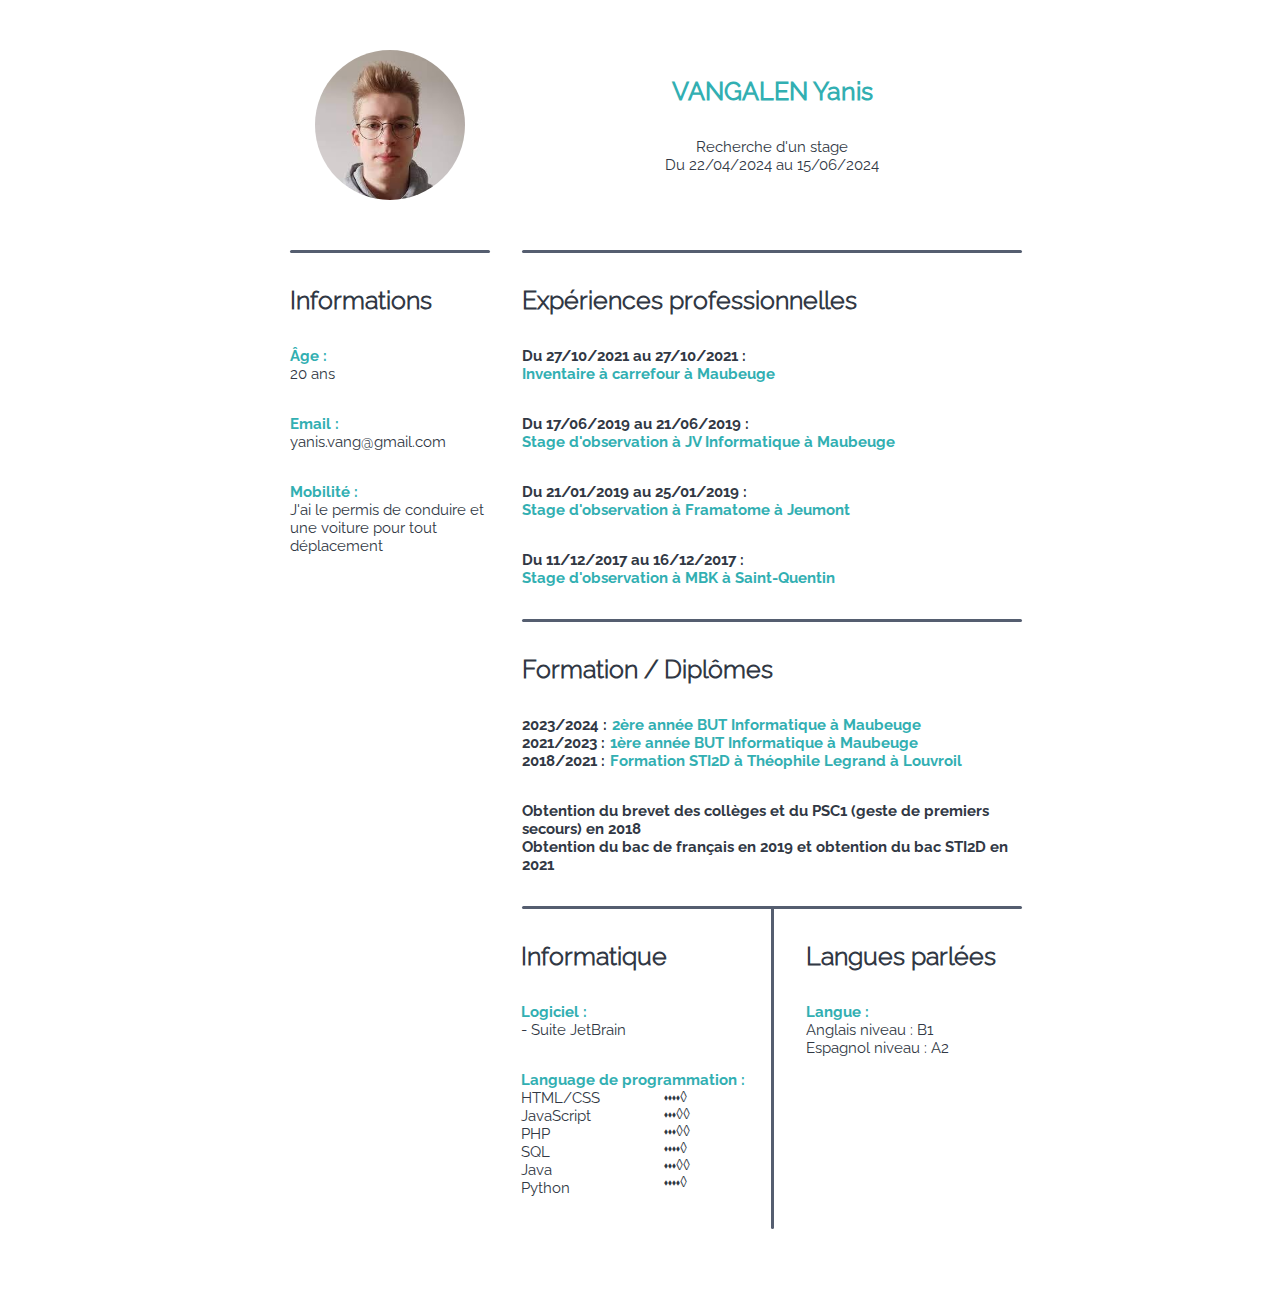
==== CV.html @ eba8458f "CV terminé et responsive ajout de raleway animation du site" ====
<!DOCTYPE html>
<html lang="fr">
<head>
    <meta charset="UTF-8">
    <meta name="viewport" content="width=device-width, initial-scale=1.0">
    <link rel="shortcut icon" href="images/Vector.svg" type="image/x-icon">
    <title>Portfolio</title>
    <script src="script.js"></script>
    <link rel="stylesheet" href="CV.css">
</head>
<body>
    <div class="main">
        <div class="coteG">
            <div class="imgH">
                <img class="imgHead" src="images/Photo.jpeg" alt="">
            </div>
            <div class="separator"></div>
            <div class="information">
                <h1 class="textBlack textTitle fontTitle">Informations</h1>
                <div>
                    <p class="textBlue textCat">Âge :</p>
                    <p class="textBlack text">20 ans</p>
                </div>
                <div>
                    <p class="textBlue textCat">Email :</p>
                    <p class="textBlack text">yanis.vang@gmail.com</p>
                </div>
                <div>
                    <p class="textBlue textCat">Mobilité :</p>
                    <p class="textBlack text">J'ai le permis de conduire et une voiture pour tout déplacement</p>
                </div>
            </div>
        </div>
        <div class="coteD">
            <div class="infoH">
                <div id="name">
                    <h1 class="textBlue textTitle">VANGALEN Yanis</h1>
                    <p id="info" class="text textBlack">Recherche d'un stage <br> Du 22/04/2024 au 15/06/2024</p>
                </div>
            </div>
            <div class="separator"></div>
            <div class="experience">
                <h1 class="textBlack textTitle fontTitle">Expériences professionnelles</h1>
                <div>
                    <p class="textBlack textCat">Du 27/10/2021 au 27/10/2021 :</p>
                    <p class="textBlue textCat">Inventaire à carrefour à Maubeuge</p>
                </div>
                <div>
                    <p class="textBlack textCat">Du 17/06/2019 au 21/06/2019 :</p>
                    <p class="textBlue textCat">Stage d'observation à JV Informatique à Maubeuge</p>
                </div>
                <div>
                    <p class="textBlack textCat">Du 21/01/2019 au 25/01/2019 :</p>
                    <p class="textBlue textCat">Stage d'observation à Framatome à Jeumont</p>
                </div>
                <div>
                    <p class="textBlack textCat">Du 11/12/2017 au 16/12/2017 :</p>
                    <p class="textBlue textCat">Stage d'observation à MBK à Saint-Quentin</p>
                </div>
            </div>
            <div class="separator"></div>
            <div class="formation">
                <h1 class="textBlack textTitle fontTitle">Formation / Diplômes</h1>
                <div>
                    <div class="flex">
                        <p class="textBlack textCat nowrap">2023/2024 : </p>
                        <p class="textBlue textCat"> 2ère année BUT Informatique à Maubeuge</p>
                    </div>
                    <div class="flex">
                        <p class="textBlack textCat nowrap">2021/2023 : </p>
                        <p class="textBlue textCat"> 1ère année BUT Informatique à Maubeuge</p>
                    </div>
                    <div class="flex">
                        <p class="textBlack textCat nowrap">2018/2021 : </p>
                        <p class="textBlue textCat"> Formation STI2D à Théophile Legrand à Louvroil</p>
                    </div>
                </div>
                <div>
                    <p class="textBlack textCat">Obtention du brevet des collèges et du PSC1 (geste de premiers secours) en 2018</p>
                    <p class="textBlack textCat">Obtention du bac de français en 2019 et obtention du bac STI2D en 2021</p>
                </div>
            </div>
            <div class="separator"></div>
            <div class="infoLanguage">
                <div class="info">
                    <h1 class="textBlack textTitle fontTitle">Informatique</h1>
                    <div>
                        <p class="textBlue textCat">Logiciel :</p>
                        <p class="textBlack text"> - Suite JetBrain</p>
                    </div>
                    <div>
                        <p class="textBlue textCat">Language de programmation :</p>
                        <div class="lang">
                            <div>
                                <p class="textBlack text">HTML/CSS</p>
                                <p class="textBlack text">JavaScript</p>
                                <p class="textBlack text">PHP</p>
                                <p class="textBlack text">SQL</p>
                                <p class="textBlack text">Java</p>
                                <p class="textBlack text">Python</p>
                            </div>
                            <div class="div2">
                                <p class="textBlack text">⬪⬪⬪⬪◊</p>
                                <p class="textBlack text">⬪⬪⬪◊◊</p>
                                <p class="textBlack text">⬪⬪⬪◊◊</p>
                                <p class="textBlack text">⬪⬪⬪⬪◊</p>
                                <p class="textBlack text">⬪⬪⬪◊◊</p>
                                <p class="textBlack text">⬪⬪⬪⬪◊</p>
                            </div>
                        </div>

                    </div>
                </div>
                <div class="separatorVertical"></div>
                <div class="language">
                    <h1 class="textBlack textTitle fontTitle">Langues parlées</h1>
                    <div>
                        <p class="textBlue textCat">Langue :</p>
                        <p class="textBlack text">Anglais niveau : B1</p>
                        <p class="textBlack text">Espagnol niveau : A2</p>
                    </div>
                </div>
            </div>
        </div>
    </div>
</body>
</html>
---- CV.css ----
@font-face {
    font-family: Raleway-Regular;
    src: url("font/Raleway-Regular.ttf");
}

@font-face {
    font-family: Raleway-Italic;
    src: url("font/Raleway-LightItalic.ttf");
}

@font-face {
    font-family: Raleway-Light;
    src: url("font/Raleway-Light.ttf");
}

@font-face {
    font-family: Raleway-Bold;
    src: url("font/Raleway-Bold.ttf");
}

:root{
    --textBlue: #32AFB2;
    --textBlack: #313844;
    --separators: #555E70;
    --losangeDes: #A6A6A6;
}

*{
    padding: 0;
    margin: 0;
    outline: none;
    border: none;
    box-sizing: border-box;
}

.main{
    max-width: 1400px;
    display: flex;
    margin: auto;
    gap: 2rem;
}

.coteG{
    position: absolute;
    width: 400px;
    display: flex;
    align-items: center;
    justify-content: center;
    flex-direction: column;
}

.coteD{
    margin-left: calc(400px + 2rem);
    width: 1000px;
    display: flex;
    align-items: center;
    justify-content: center;
    flex-direction: column;
}

.imgH{
    height: 250px;
    display: flex;
    align-items: center;
    justify-content: center;
}

.imgHead{
    width: 200px;
    border-radius: 150px;
}

.infoH{
    height: 250px;
}

#name{
    height: 100%;
    display: flex;
    flex-direction: column;
    align-items: center;
    justify-content: center;
}

#info{
    margin-top: 2rem;
    text-align: center;
    color: var(--textBlack);
    font-family: 'Raleway-Regular', sans-serif;
}

.textBlue{
    color: var(--textBlue);
    font-family: 'Raleway-Regular', sans-serif;
}

.textBlack{
    color: var(--textBlack);
}

.textBlue{
    color: var(--textBlue);
}

.textTitle{
    font-size: 35px;
}

.textCat{
    font-size: 20px;
    font-family: Raleway-Bold, sans-serif;
}

.text{
    font-size: 20px;
    font-family: Raleway-Regular, sans-serif;
}

.fontTitle{
    font-family: 'Raleway-Light', sans-serif;
}

.separator{
    background-color: var(--separators);
    height: 3px;
    width: 100%;
    border-radius: 50px;
}

.information, .experience, .formation{
    width: 100%;
    display: flex;
    flex-direction: column;
    gap: 2rem;
    margin-top: 2rem;
    margin-bottom: 2rem;
}

.flex{
    display: flex;
    gap: 5px;
}

.infoLanguage{
    display: flex;
    justify-content: space-between;
    margin-bottom: 5em;
}

.info,.language{
    width: 475px;
    margin-left: 2em;
    margin-top: 2rem;
    margin-bottom: 2rem;
    display: flex;
    flex-direction: column;
    gap: 2rem;
}

.separatorVertical{
    background-color: var(--separators);
    height: 100%;
    width: 3px;
    border-radius: 0 0 50px 50px;
}

.lang{
    display: flex;
    gap: 8em;
}

.div2 p{
    font-size: 115%;
}

.nowrap{
    white-space: nowrap;
}

@media (max-width: 1400px) {
    .main{
        width: 700px;
    }
    .imgHead{
        width: 150px;
    }
    .coteG{
        width: 200px;
    }
    .coteD{
        margin-left: calc(200px + 2rem);
        width: 500px;
    }
    .info,.language{
        width: 250px;
    }
    .lang{
        gap: 4em;
    }
    .textTitle{
        font-size: 25px;
    }
    .textCat,.text{
        font-size: 15px;
    }
    .div2 p{
        font-size: 85%;
    }
}

@media (max-width: 700px) {
    .main{
        width: 350px;
        gap: 1em;
    }
    .imgHead{
        width: 75px;
    }
    .coteG{
        width: 100px;
    }
    .coteD{
        margin-left: calc(100px + 2rem);
        width: 250px;
    }
    .info,.language{
        width: 125px;
    }
    .lang{
        gap: 1em;
    }
    .textTitle{
        font-size: 15px;
    }
    .textCat,.text{
        font-size: 10px;
    }
    .div2 p{
        font-size: 50%;
    }
    .info,.language{
        margin-left: 0.5em;
        gap: 1em;
        margin-top: 1em;
    }
    .information, .experience, .formation{
        gap: 1em;
        margin-top: 1em;
        margin-bottom: 1em;
    }
    .infoH,.imgH{
        height: 125px;
    }
}
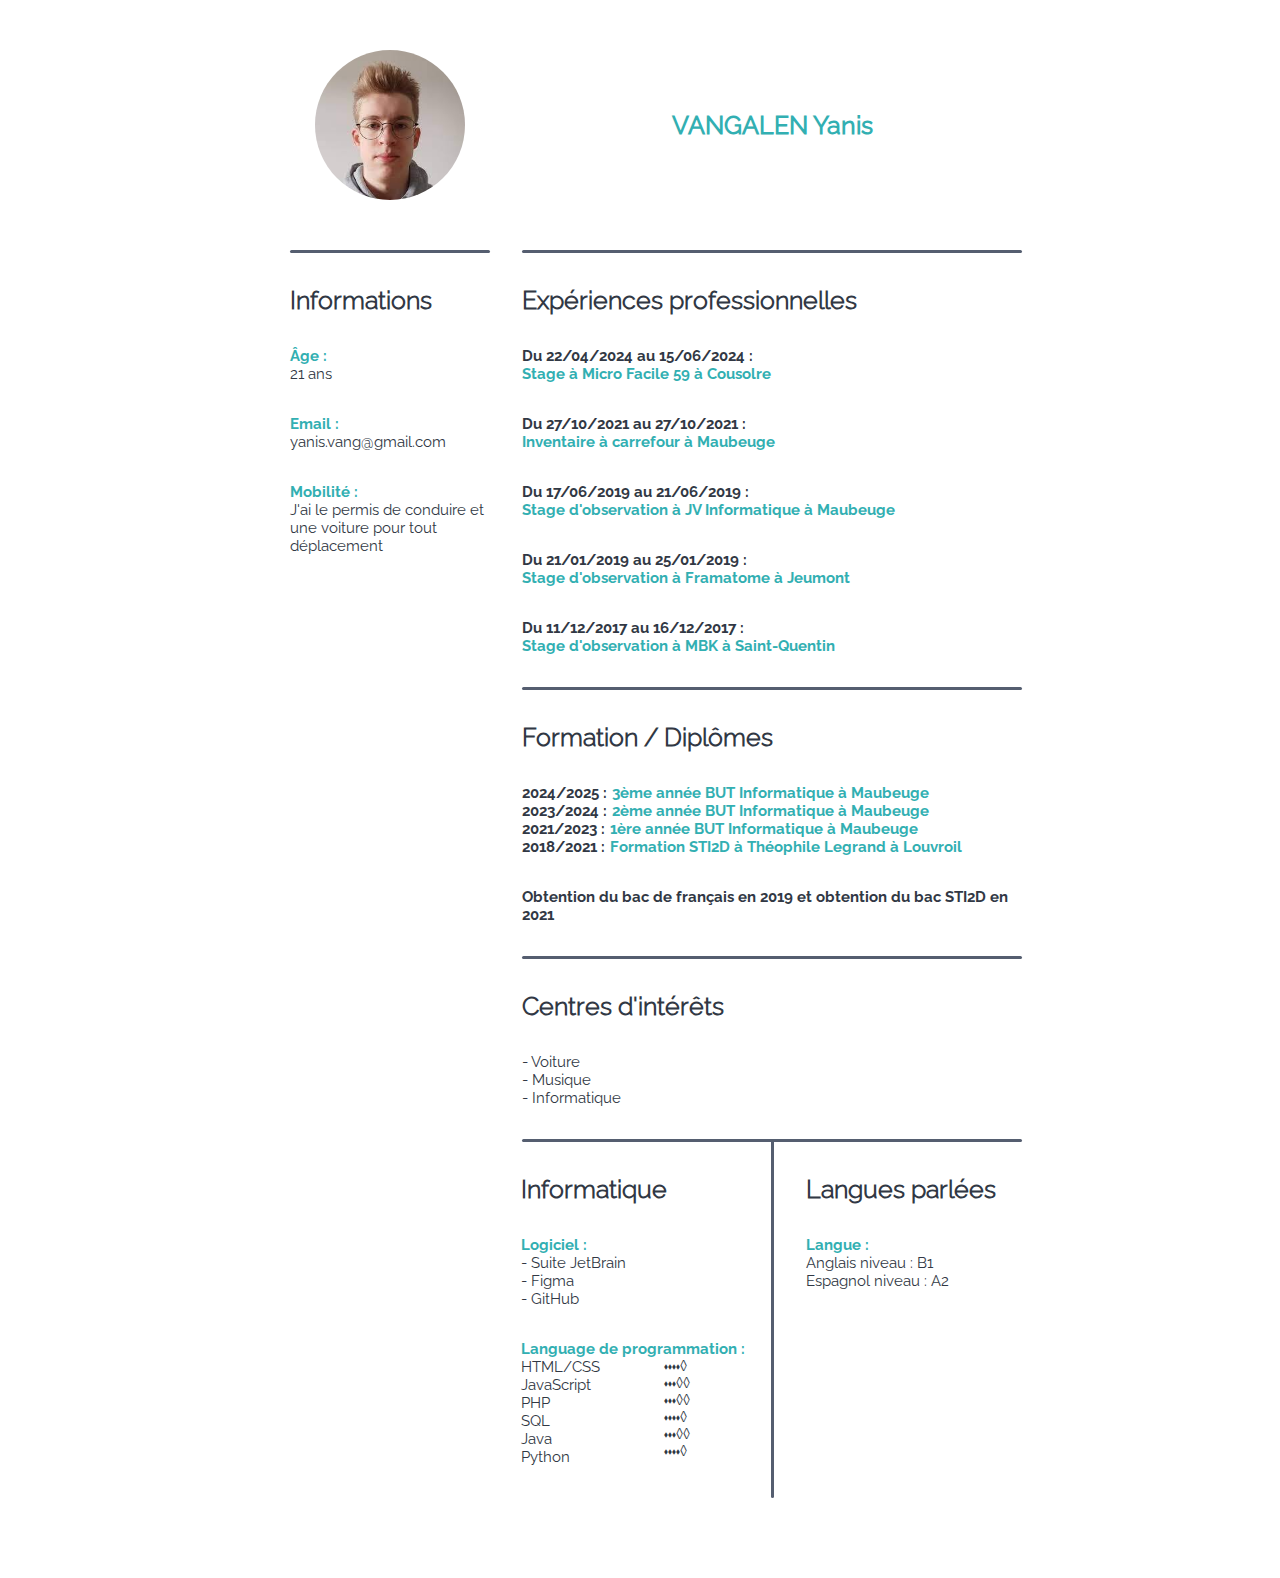
==== commit e9e31182: "Mise a jour du cv web et supression du cv pdf" ====
--- a/CV.html
+++ b/CV.html
@@ -19,7 +19,7 @@
                 <h1 class="textBlack textTitle fontTitle">Informations</h1>
                 <div>
                     <p class="textBlue textCat">Âge :</p>
-                    <p class="textBlack text">20 ans</p>
+                    <p class="textBlack text">21 ans</p>
                 </div>
                 <div>
                     <p class="textBlue textCat">Email :</p>
@@ -35,12 +35,15 @@
             <div class="infoH">
                 <div id="name">
                     <h1 class="textBlue textTitle">VANGALEN Yanis</h1>
-                    <p id="info" class="text textBlack">Recherche d'un stage <br> Du 22/04/2024 au 15/06/2024</p>
                 </div>
             </div>
             <div class="separator"></div>
             <div class="experience">
                 <h1 class="textBlack textTitle fontTitle">Expériences professionnelles</h1>
+                <div>
+                    <p class="textBlack textCat">Du 22/04/2024 au 15/06/2024 :</p>
+                    <p class="textBlue textCat">Stage à Micro Facile 59 à Cousolre</p>
+                </div>
                 <div>
                     <p class="textBlack textCat">Du 27/10/2021 au 27/10/2021 :</p>
                     <p class="textBlue textCat">Inventaire à carrefour à Maubeuge</p>
@@ -63,8 +66,12 @@
                 <h1 class="textBlack textTitle fontTitle">Formation / Diplômes</h1>
                 <div>
                     <div class="flex">
+                        <p class="textBlack textCat nowrap">2024/2025 : </p>
+                        <p class="textBlue textCat"> 3ème année BUT Informatique à Maubeuge</p>
+                    </div>
+                    <div class="flex">
                         <p class="textBlack textCat nowrap">2023/2024 : </p>
-                        <p class="textBlue textCat"> 2ère année BUT Informatique à Maubeuge</p>
+                        <p class="textBlue textCat"> 2ème année BUT Informatique à Maubeuge</p>
                     </div>
                     <div class="flex">
                         <p class="textBlack textCat nowrap">2021/2023 : </p>
@@ -76,8 +83,16 @@
                     </div>
                 </div>
                 <div>
-                    <p class="textBlack textCat">Obtention du brevet des collèges et du PSC1 (geste de premiers secours) en 2018</p>
                     <p class="textBlack textCat">Obtention du bac de français en 2019 et obtention du bac STI2D en 2021</p>
+                </div>
+            </div>
+            <div class="separator"></div>
+            <div class="centre_interet">
+                <h1 class="textBlack textTitle fontTitle">Centres d'intérêts</h1>
+                <div>
+                    <p class="textBlack text"> - Voiture</p>
+                    <p class="textBlack text"> - Musique</p>
+                    <p class="textBlack text"> - Informatique</p>
                 </div>
             </div>
             <div class="separator"></div>
@@ -87,6 +102,8 @@
                     <div>
                         <p class="textBlue textCat">Logiciel :</p>
                         <p class="textBlack text"> - Suite JetBrain</p>
+                        <p class="textBlack text"> - Figma</p>
+                        <p class="textBlack text"> - GitHub</p>
                     </div>
                     <div>
                         <p class="textBlue textCat">Language de programmation :</p>
--- a/CV.css
+++ b/CV.css
@@ -127,7 +127,7 @@
     border-radius: 50px;
 }
 
-.information, .experience, .formation{
+.information, .experience, .formation, .centre_interet{
     width: 100%;
     display: flex;
     flex-direction: column;
